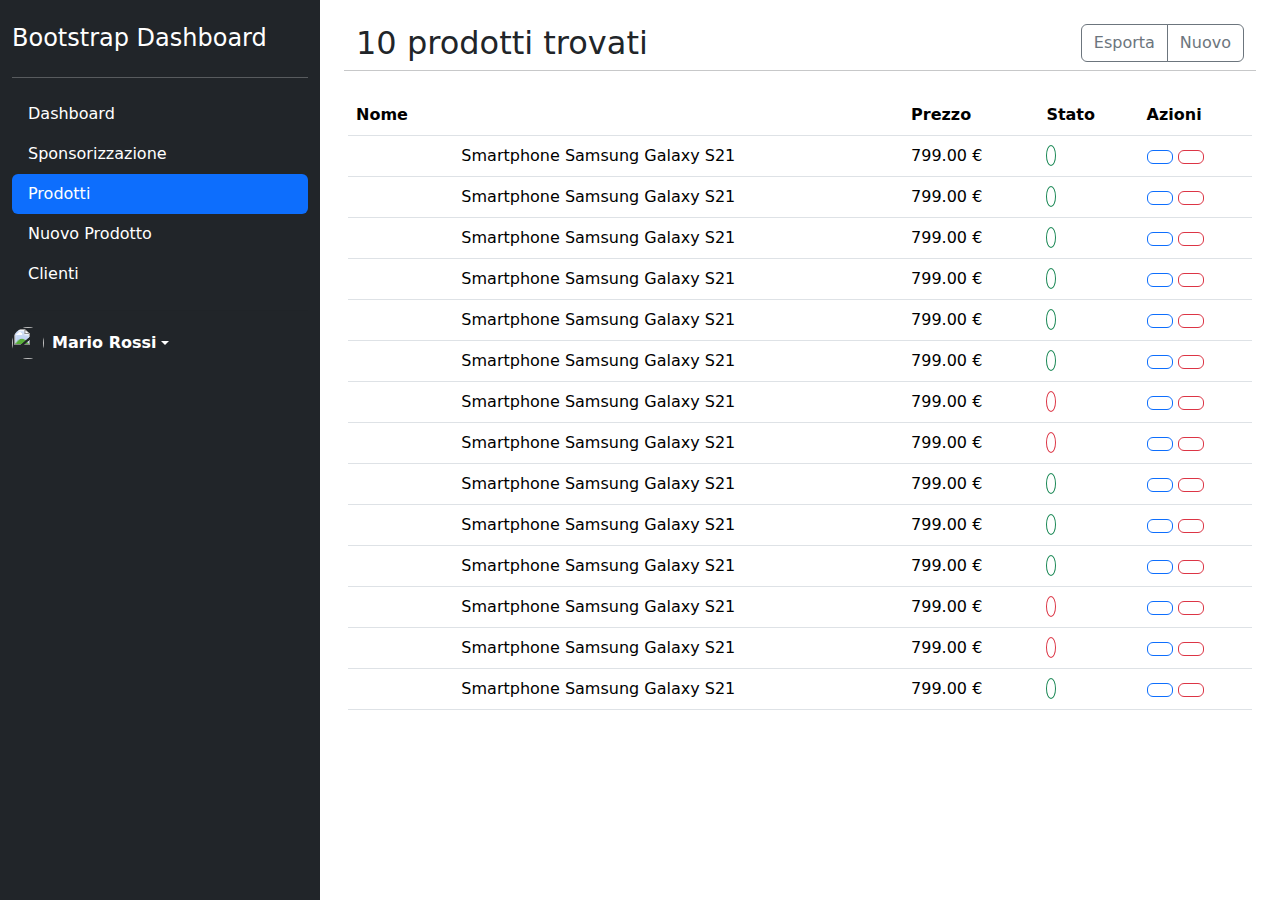
==== index.html @ bdc4a3fc "add: table" ====
<!DOCTYPE html>
<html lang="en">
  <head>
    <meta charset="UTF-8" />
    <meta name="viewport" content="width=device-width, initial-scale=1.0" />
    <title>Dashboard</title>

    <!-- bootstrap -->
    <link href="https://cdn.jsdelivr.net/npm/bootstrap@5.3.3/dist/css/bootstrap.min.css" rel="stylesheet" integrity="sha384-QWTKZyjpPEjISv5WaRU9OFeRpok6YctnYmDr5pNlyT2bRjXh0JMhjY6hW+ALEwIH" crossorigin="anonymous">

    <!-- font awesome -->
    <link rel="stylesheet" href="https://cdnjs.cloudflare.com/ajax/libs/font-awesome/6.5.1/css/all.min.css" integrity="sha512-DTOQO9RWCH3ppGqcWaEA1BIZOC6xxalwEsw9c2QQeAIftl+Vegovlnee1c9QX4TctnWMn13TZye+giMm8e2LwA==" crossorigin="anonymous" referrerpolicy="no-referrer" />
  
</head>
  <body>
    <!-- !HEADER -->
    <header>
        <!-- *NAVBAR -->
        <nav class="navbar bg-dark d-md-none" data-bs-theme="dark">
            <!-- ?CONTAINER -->
            <div class="container-fluid m-0">
                <!-- BRAND -->
                <a class="navbar-brand h1" href="#">Bootstrap Dashboard</a>

                <!-- HAMBURGER -->
                <button class="navbar-toggler" type="button" data-bs-toggle="collapse" data-bs-target="#navbarSupportedContent" aria-controls="navbarSupportedContent" aria-expanded="false" aria-label="Toggle navigation">
                    <i class="fa-solid fa-bars"></i>
                </button>
                
            </div>
            <!-- /CONTAINER -->
        </nav>
    </header>

    <div class="container-fluid">
        <div class="row vh-100">
            <!-- *SIDEBAR -->
            <div class="sidebar col-md-4 col-lg-3 collapse d-md-block bg-dark py-4" id="navbarSupportedContent">
                <!-- ?LOGO -->
                <a href="/" class="d-flex align-items-center mb-3 mb-md-0 me-md-auto text-white text-decoration-none">
                    <span class="fs-4 h1">Bootstrap Dashboard</span>
                </a>
                <hr class="text-white">
                <!-- ?SIDEBAR LIST -->
                <ul class="nav nav-pills flex-column mb-auto">
                    <li>
                        <a href="#" class="nav-link text-white">
                            <i class="fa-solid fa-house"></i> Dashboard
                        </a>
                    </li>
                    <li>
                        <a href="#" class="nav-link text-white">
                            <i class="fa-solid fa-chart-line"></i> Sponsorizzazione
                        </a>
                    </li>
                    <li>
                        <a href="index.html" class="nav-link text-white active">
                            <i class="fa-solid fa-box-archive"></i> Prodotti
                        </a>
                    </li>
                    <li>
                        <a href="#" class="nav-link text-white">
                            <i class="fa-solid fa-plus"></i> Nuovo Prodotto
                        </a>
                    </li>
                    <li>
                        <a href="#" class="nav-link text-white">
                            <i class="fa-solid fa-user-tie"></i> Clienti
                        </a>
                    </li>
                </ul>
                <hr />
                <!-- ?DROPDOWN -->
                <div class="dropdown">
                    <a href="#" class="d-flex align-items-center text-white text-decoration-none dropdown-toggle" data-bs-toggle="dropdown" aria-expanded="false">
                        <img src="https://github.com/mdo.png" alt="" width="32" height="32" class="rounded-circle me-2"/>
                        <strong>Mario Rossi</strong>
                    </a>
                    <ul class="dropdown-menu dropdown-menu-dark text-small shadow">
                        <li><a class="dropdown-item" href="#">Impostazioni</a></li>
                        <li><a class="dropdown-item" href="#">Profilo</a></li>
                        <li><hr class="dropdown-divider"></li>
                        <li><a class="dropdown-item" href="#">Esci</a></li>
                    </ul>
                </div>
            </div>
            
            <!-- !MAIN -->
            <main class="col-md-8 col-lg-9 p-3">
                <div class="container-fluid ">
                    <!-- *TITLE -->
                    <div class="row p-2">
                        <div class="col">
                            <h2>10 prodotti trovati</h2>
                        </div>
                        <!-- ?BUTTONS GROUP -->
                        <div class="col text-end">
                            <div class="btn-group">
                                <a href="#" class="btn btn-outline-secondary">Esporta</a>
                                <a href="#" class="btn btn-outline-secondary">Nuovo</a>
                              </div>
                        </div>
                        <hr>
                    </div>

                    <!-- *TABLE -->
                    <table class="table">
                        <thead>
                            <tr>
                                <th scope="col">Nome</th>
                                <th scope="col"></th>
                                <th scope="col" class="collapse d-md-table-cell">Prezzo</th>
                                <th scope="col" class="collapse d-lg-table-cell">Stato</th>
                                <th scope="col">Azioni</th>
                            </tr>
                        </thead>
                        <tbody>
                            <tr>
                                <th scope="row"><img src="https://picsum.photos/id/1/40/40" alt=""></th>
                                <td>
                                    Smartphone Samsung Galaxy S21 
                                    <p class="text-secondary collapse d-xxl-block">Display AMOLED, Fotocamera Ultra Wide Batteria a lunga durata</p>
                                </td>
                                <td class="collapse d-md-table-cell">799.00 €</td>
                                <td class="text-success collapse d-lg-table-cell">
                                    <span class="border border-success rounded-circle px-1"><i class="fa-solid fa-check"></i></span>
                                </td>
                                <td>
                                    <button type="button" class="btn btn-outline-primary"><i class="fa-solid fa-pencil"></i></button>
                                    <button type="button" class="btn btn-outline-danger"><i class="fa-solid fa-trash"></i></button>
                                </td>
                            </tr>
                            <tr>
                                <th scope="row"><img src="https://picsum.photos/id/1/40/40" alt=""></th>
                                <td>
                                    Smartphone Samsung Galaxy S21 
                                    <p class="text-secondary collapse d-xxl-block">Display AMOLED, Fotocamera Ultra Wide Batteria a lunga durata</p>
                                </td>
                                <td class="collapse d-md-table-cell">799.00 €</td>
                                <td class="text-success collapse d-lg-table-cell">
                                    <span class="border border-success rounded-circle px-1"><i class="fa-solid fa-check"></i></span>
                                </td>
                                <td>
                                    <button type="button" class="btn btn-outline-primary"><i class="fa-solid fa-pencil"></i></button>
                                    <button type="button" class="btn btn-outline-danger"><i class="fa-solid fa-trash"></i></button>
                                </td>
                            </tr>
                            <tr>
                                <th scope="row"><img src="https://picsum.photos/id/1/40/40" alt=""></th>
                                <td>
                                    Smartphone Samsung Galaxy S21 
                                    <p class="text-secondary collapse d-xxl-block">Display AMOLED, Fotocamera Ultra Wide Batteria a lunga durata</p>
                                </td>
                                <td class="collapse d-md-table-cell">799.00 €</td>
                                <td class="text-success collapse d-lg-table-cell">
                                    <span class="border border-success rounded-circle px-1"><i class="fa-solid fa-check"></i></span>
                                </td>
                                <td>
                                    <button type="button" class="btn btn-outline-primary"><i class="fa-solid fa-pencil"></i></button>
                                    <button type="button" class="btn btn-outline-danger"><i class="fa-solid fa-trash"></i></button>
                                </td>
                            </tr>
                            <tr>
                                <th scope="row"><img src="https://picsum.photos/id/1/40/40" alt=""></th>
                                <td>
                                    Smartphone Samsung Galaxy S21 
                                    <p class="text-secondary collapse d-xxl-block">Display AMOLED, Fotocamera Ultra Wide Batteria a lunga durata</p>
                                </td>
                                <td class="collapse d-md-table-cell">799.00 €</td>
                                <td class="text-success collapse d-lg-table-cell">
                                    <span class="border border-success rounded-circle px-1"><i class="fa-solid fa-check"></i></span>
                                </td>
                                <td>
                                    <button type="button" class="btn btn-outline-primary"><i class="fa-solid fa-pencil"></i></button>
                                    <button type="button" class="btn btn-outline-danger"><i class="fa-solid fa-trash"></i></button>
                                </td>
                            </tr>
                            <tr>
                                <th scope="row"><img src="https://picsum.photos/id/1/40/40" alt=""></th>
                                <td>
                                    Smartphone Samsung Galaxy S21 
                                    <p class="text-secondary collapse d-xxl-block">Display AMOLED, Fotocamera Ultra Wide Batteria a lunga durata</p>
                                </td>
                                <td class="collapse d-md-table-cell">799.00 €</td>
                                <td class="text-success collapse d-lg-table-cell">
                                    <span class="border border-success rounded-circle px-1"><i class="fa-solid fa-check"></i></span>
                                </td>
                                <td>
                                    <button type="button" class="btn btn-outline-primary"><i class="fa-solid fa-pencil"></i></button>
                                    <button type="button" class="btn btn-outline-danger"><i class="fa-solid fa-trash"></i></button>
                                </td>
                            </tr>
                            <tr>
                                <th scope="row"><img src="https://picsum.photos/id/1/40/40" alt=""></th>
                                <td>
                                    Smartphone Samsung Galaxy S21 
                                    <p class="text-secondary collapse d-xxl-block">Display AMOLED, Fotocamera Ultra Wide Batteria a lunga durata</p>
                                </td>
                                <td class="collapse d-md-table-cell">799.00 €</td>
                                <td class="text-success collapse d-lg-table-cell">
                                    <span class="border border-success rounded-circle px-1"><i class="fa-solid fa-check"></i></span>
                                </td>
                                <td>
                                    <button type="button" class="btn btn-outline-primary"><i class="fa-solid fa-pencil"></i></button>
                                    <button type="button" class="btn btn-outline-danger"><i class="fa-solid fa-trash"></i></button>
                                </td>
                            </tr>
                            <tr>
                                <th scope="row"><img src="https://picsum.photos/id/1/40/40" alt=""></th>
                                <td>
                                    Smartphone Samsung Galaxy S21 
                                    <p class="text-secondary collapse d-xxl-block">Display AMOLED, Fotocamera Ultra Wide Batteria a lunga durata</p>
                                </td>
                                <td class="collapse d-md-table-cell">799.00 €</td>
                                <td class="text-danger collapse d-lg-table-cell">
                                    <span class="border border-danger rounded-circle px-1"><i class="fa-solid fa-xmark"></i></span>
                                </td>
                                <td>
                                    <button type="button" class="btn btn-outline-primary"><i class="fa-solid fa-pencil"></i></button>
                                    <button type="button" class="btn btn-outline-danger"><i class="fa-solid fa-trash"></i></button>
                                </td>
                            </tr>
                            <tr>
                                <th scope="row"><img src="https://picsum.photos/id/1/40/40" alt=""></th>
                                <td>
                                    Smartphone Samsung Galaxy S21 
                                    <p class="text-secondary collapse d-xxl-block">Display AMOLED, Fotocamera Ultra Wide Batteria a lunga durata</p>
                                </td>
                                <td class="collapse d-md-table-cell">799.00 €</td>
                                <td class="text-danger collapse d-lg-table-cell">
                                    <span class="border border-danger rounded-circle px-1"><i class="fa-solid fa-xmark"></i></span>
                                </td>
                                <td>
                                    <button type="button" class="btn btn-outline-primary"><i class="fa-solid fa-pencil"></i></button>
                                    <button type="button" class="btn btn-outline-danger"><i class="fa-solid fa-trash"></i></button>
                                </td>
                            </tr>
                            <tr>
                                <th scope="row"><img src="https://picsum.photos/id/1/40/40" alt=""></th>
                                <td>
                                    Smartphone Samsung Galaxy S21 
                                    <p class="text-secondary collapse d-xxl-block">Display AMOLED, Fotocamera Ultra Wide Batteria a lunga durata</p>
                                </td>
                                <td class="collapse d-md-table-cell">799.00 €</td>
                                <td class="text-success collapse d-lg-table-cell">
                                    <span class="border border-success rounded-circle px-1"><i class="fa-solid fa-check"></i></span>
                                </td>
                                <td>
                                    <button type="button" class="btn btn-outline-primary"><i class="fa-solid fa-pencil"></i></button>
                                    <button type="button" class="btn btn-outline-danger"><i class="fa-solid fa-trash"></i></button>
                                </td>
                            </tr>
                            <tr>
                                <th scope="row"><img src="https://picsum.photos/id/1/40/40" alt=""></th>
                                <td>
                                    Smartphone Samsung Galaxy S21 
                                    <p class="text-secondary collapse d-xxl-block">Display AMOLED, Fotocamera Ultra Wide Batteria a lunga durata</p>
                                </td>
                                <td class="collapse d-md-table-cell">799.00 €</td>
                                <td class="text-success collapse d-lg-table-cell">
                                    <span class="border border-success rounded-circle px-1"><i class="fa-solid fa-check"></i></span>
                                </td>
                                <td>
                                    <button type="button" class="btn btn-outline-primary"><i class="fa-solid fa-pencil"></i></button>
                                    <button type="button" class="btn btn-outline-danger"><i class="fa-solid fa-trash"></i></button>
                                </td>
                            </tr>
                            <tr>
                                <th scope="row"><img src="https://picsum.photos/id/1/40/40" alt=""></th>
                                <td>
                                    Smartphone Samsung Galaxy S21 
                                    <p class="text-secondary collapse d-xxl-block">Display AMOLED, Fotocamera Ultra Wide Batteria a lunga durata</p>
                                </td>
                                <td class="collapse d-md-table-cell">799.00 €</td>
                                <td class="text-success collapse d-lg-table-cell">
                                    <span class="border border-success rounded-circle px-1"><i class="fa-solid fa-check"></i></span>
                                </td>
                                <td>
                                    <button type="button" class="btn btn-outline-primary"><i class="fa-solid fa-pencil"></i></button>
                                    <button type="button" class="btn btn-outline-danger"><i class="fa-solid fa-trash"></i></button>
                                </td>
                            </tr>
                            <tr>
                                <th scope="row"><img src="https://picsum.photos/id/1/40/40" alt=""></th>
                                <td>
                                    Smartphone Samsung Galaxy S21 
                                    <p class="text-secondary collapse d-xxl-block">Display AMOLED, Fotocamera Ultra Wide Batteria a lunga durata</p>
                                </td>
                                <td class="collapse d-md-table-cell">799.00 €</td>
                                <td class="text-danger collapse d-lg-table-cell">
                                    <span class="border border-danger rounded-circle px-1"><i class="fa-solid fa-xmark"></i></span>
                                </td>
                                <td>
                                    <button type="button" class="btn btn-outline-primary"><i class="fa-solid fa-pencil"></i></button>
                                    <button type="button" class="btn btn-outline-danger"><i class="fa-solid fa-trash"></i></button>
                                </td>
                            </tr>
                            <tr>
                                <th scope="row"><img src="https://picsum.photos/id/1/40/40" alt=""></th>
                                <td>
                                    Smartphone Samsung Galaxy S21 
                                    <p class="text-secondary collapse d-xxl-block">Display AMOLED, Fotocamera Ultra Wide Batteria a lunga durata</p>
                                </td>
                                <td class="collapse d-md-table-cell">799.00 €</td>
                                <td class="text-danger collapse d-lg-table-cell">
                                    <span class="border border-danger rounded-circle px-1"><i class="fa-solid fa-xmark"></i></span>
                                </td>
                                <td>
                                    <button type="button" class="btn btn-outline-primary"><i class="fa-solid fa-pencil"></i></button>
                                    <button type="button" class="btn btn-outline-danger"><i class="fa-solid fa-trash"></i></button>
                                </td>
                            </tr>
                            <tr>
                                <th scope="row"><img src="https://picsum.photos/id/1/40/40" alt=""></th>
                                <td>
                                    Smartphone Samsung Galaxy S21 
                                    <p class="text-secondary collapse d-xxl-block">Display AMOLED, Fotocamera Ultra Wide Batteria a lunga durata</p>
                                </td>
                                <td class="collapse d-md-table-cell">799.00 €</td>
                                <td class="text-success collapse d-lg-table-cell">
                                    <span class="border border-success rounded-circle px-1"><i class="fa-solid fa-check"></i></span>
                                </td>
                                <td>
                                    <button type="button" class="btn btn-outline-primary"><i class="fa-solid fa-pencil"></i></button>
                                    <button type="button" class="btn btn-outline-danger"><i class="fa-solid fa-trash"></i></button>
                                </td>
                            </tr>
                        </tbody>
                    </table>
                </div>
            </main>
            <!-- /Main -->

        </div>
    </div>

    <!-- bootstrap script -->
    <script src="https://cdn.jsdelivr.net/npm/bootstrap@5.3.3/dist/js/bootstrap.bundle.min.js" integrity="sha384-YvpcrYf0tY3lHB60NNkmXc5s9fDVZLESaAA55NDzOxhy9GkcIdslK1eN7N6jIeHz" crossorigin="anonymous"></script>

  </body>
</html>
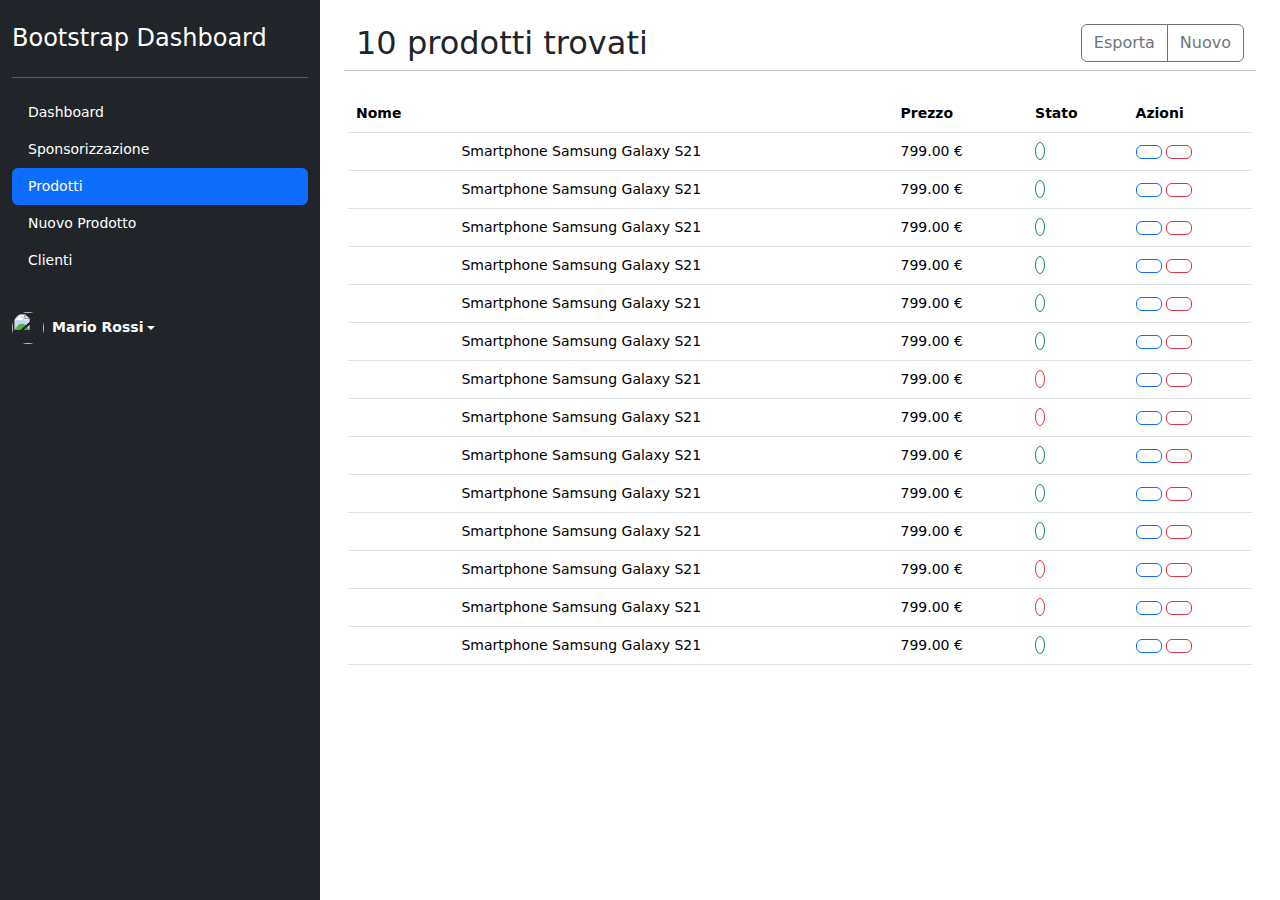
==== commit 1dff1917: "add: modal on the trash button in product table and bootstrap script on the sponsor page" ====
--- a/index.html
+++ b/index.html
@@ -12,7 +12,8 @@
     <link rel="stylesheet" href="https://cdnjs.cloudflare.com/ajax/libs/font-awesome/6.5.1/css/all.min.css" integrity="sha512-DTOQO9RWCH3ppGqcWaEA1BIZOC6xxalwEsw9c2QQeAIftl+Vegovlnee1c9QX4TctnWMn13TZye+giMm8e2LwA==" crossorigin="anonymous" referrerpolicy="no-referrer" />
   
 </head>
-  <body>
+<body>
+    <small>
     <!-- !HEADER -->
     <header>
         <!-- *NAVBAR -->
@@ -49,7 +50,7 @@
                         </a>
                     </li>
                     <li>
-                        <a href="#" class="nav-link text-white">
+                        <a href="sponsorship-plans.html" class="nav-link text-white">
                             <i class="fa-solid fa-chart-line"></i> Sponsorizzazione
                         </a>
                     </li>
@@ -59,7 +60,7 @@
                         </a>
                     </li>
                     <li>
-                        <a href="#" class="nav-link text-white">
+                        <a href="new-product.html" class="nav-link text-white">
                             <i class="fa-solid fa-plus"></i> Nuovo Prodotto
                         </a>
                     </li>
@@ -97,7 +98,7 @@
                         <div class="col text-end">
                             <div class="btn-group">
                                 <a href="#" class="btn btn-outline-secondary">Esporta</a>
-                                <a href="#" class="btn btn-outline-secondary">Nuovo</a>
+                                <a href="new-product.html" class="btn btn-outline-secondary">Nuovo</a>
                               </div>
                         </div>
                         <hr>
@@ -109,7 +110,7 @@
                             <tr>
                                 <th scope="col">Nome</th>
                                 <th scope="col"></th>
-                                <th scope="col" class="collapse d-md-table-cell">Prezzo</th>
+                                <th scope="col" class="collapse d-md-table-cell text-nowrap">Prezzo</th>
                                 <th scope="col" class="collapse d-lg-table-cell">Stato</th>
                                 <th scope="col">Azioni</th>
                             </tr>
@@ -121,88 +122,88 @@
                                     Smartphone Samsung Galaxy S21 
                                     <p class="text-secondary collapse d-xxl-block">Display AMOLED, Fotocamera Ultra Wide Batteria a lunga durata</p>
                                 </td>
-                                <td class="collapse d-md-table-cell">799.00 €</td>
-                                <td class="text-success collapse d-lg-table-cell">
-                                    <span class="border border-success rounded-circle px-1"><i class="fa-solid fa-check"></i></span>
-                                </td>
-                                <td>
-                                    <button type="button" class="btn btn-outline-primary"><i class="fa-solid fa-pencil"></i></button>
-                                    <button type="button" class="btn btn-outline-danger"><i class="fa-solid fa-trash"></i></button>
-                                </td>
-                            </tr>
-                            <tr>
-                                <th scope="row"><img src="https://picsum.photos/id/1/40/40" alt=""></th>
-                                <td>
-                                    Smartphone Samsung Galaxy S21 
-                                    <p class="text-secondary collapse d-xxl-block">Display AMOLED, Fotocamera Ultra Wide Batteria a lunga durata</p>
-                                </td>
-                                <td class="collapse d-md-table-cell">799.00 €</td>
-                                <td class="text-success collapse d-lg-table-cell">
-                                    <span class="border border-success rounded-circle px-1"><i class="fa-solid fa-check"></i></span>
-                                </td>
-                                <td>
-                                    <button type="button" class="btn btn-outline-primary"><i class="fa-solid fa-pencil"></i></button>
-                                    <button type="button" class="btn btn-outline-danger"><i class="fa-solid fa-trash"></i></button>
-                                </td>
-                            </tr>
-                            <tr>
-                                <th scope="row"><img src="https://picsum.photos/id/1/40/40" alt=""></th>
-                                <td>
-                                    Smartphone Samsung Galaxy S21 
-                                    <p class="text-secondary collapse d-xxl-block">Display AMOLED, Fotocamera Ultra Wide Batteria a lunga durata</p>
-                                </td>
-                                <td class="collapse d-md-table-cell">799.00 €</td>
-                                <td class="text-success collapse d-lg-table-cell">
-                                    <span class="border border-success rounded-circle px-1"><i class="fa-solid fa-check"></i></span>
-                                </td>
-                                <td>
-                                    <button type="button" class="btn btn-outline-primary"><i class="fa-solid fa-pencil"></i></button>
-                                    <button type="button" class="btn btn-outline-danger"><i class="fa-solid fa-trash"></i></button>
-                                </td>
-                            </tr>
-                            <tr>
-                                <th scope="row"><img src="https://picsum.photos/id/1/40/40" alt=""></th>
-                                <td>
-                                    Smartphone Samsung Galaxy S21 
-                                    <p class="text-secondary collapse d-xxl-block">Display AMOLED, Fotocamera Ultra Wide Batteria a lunga durata</p>
-                                </td>
-                                <td class="collapse d-md-table-cell">799.00 €</td>
-                                <td class="text-success collapse d-lg-table-cell">
-                                    <span class="border border-success rounded-circle px-1"><i class="fa-solid fa-check"></i></span>
-                                </td>
-                                <td>
-                                    <button type="button" class="btn btn-outline-primary"><i class="fa-solid fa-pencil"></i></button>
-                                    <button type="button" class="btn btn-outline-danger"><i class="fa-solid fa-trash"></i></button>
-                                </td>
-                            </tr>
-                            <tr>
-                                <th scope="row"><img src="https://picsum.photos/id/1/40/40" alt=""></th>
-                                <td>
-                                    Smartphone Samsung Galaxy S21 
-                                    <p class="text-secondary collapse d-xxl-block">Display AMOLED, Fotocamera Ultra Wide Batteria a lunga durata</p>
-                                </td>
-                                <td class="collapse d-md-table-cell">799.00 €</td>
-                                <td class="text-success collapse d-lg-table-cell">
-                                    <span class="border border-success rounded-circle px-1"><i class="fa-solid fa-check"></i></span>
-                                </td>
-                                <td>
-                                    <button type="button" class="btn btn-outline-primary"><i class="fa-solid fa-pencil"></i></button>
-                                    <button type="button" class="btn btn-outline-danger"><i class="fa-solid fa-trash"></i></button>
-                                </td>
-                            </tr>
-                            <tr>
-                                <th scope="row"><img src="https://picsum.photos/id/1/40/40" alt=""></th>
-                                <td>
-                                    Smartphone Samsung Galaxy S21 
-                                    <p class="text-secondary collapse d-xxl-block">Display AMOLED, Fotocamera Ultra Wide Batteria a lunga durata</p>
-                                </td>
-                                <td class="collapse d-md-table-cell">799.00 €</td>
-                                <td class="text-success collapse d-lg-table-cell">
-                                    <span class="border border-success rounded-circle px-1"><i class="fa-solid fa-check"></i></span>
-                                </td>
-                                <td>
-                                    <button type="button" class="btn btn-outline-primary"><i class="fa-solid fa-pencil"></i></button>
-                                    <button type="button" class="btn btn-outline-danger"><i class="fa-solid fa-trash"></i></button>
+                                <td class="collapse d-md-table-cell text-nowrap">799.00 €</td>
+                                <td class="text-success collapse d-lg-table-cell">
+                                    <span class="border border-success rounded-circle px-1"><i class="fa-solid fa-check"></i></span>
+                                </td>
+                                <td class="text-nowrap">
+                                    <button type="button" class="btn btn-outline-primary"><i class="fa-solid fa-pencil"></i></button>
+                                    <button type="button" class="btn btn-outline-danger" data-bs-toggle="modal" data-bs-target=".modal"><i class="fa-solid fa-trash"></i></button>
+                                </td>
+                            </tr>
+                            <tr>
+                                <th scope="row"><img src="https://picsum.photos/id/1/40/40" alt=""></th>
+                                <td>
+                                    Smartphone Samsung Galaxy S21 
+                                    <p class="text-secondary collapse d-xxl-block">Display AMOLED, Fotocamera Ultra Wide Batteria a lunga durata</p>
+                                </td>
+                                <td class="collapse d-md-table-cell">799.00 €</td>
+                                <td class="text-success collapse d-lg-table-cell">
+                                    <span class="border border-success rounded-circle px-1"><i class="fa-solid fa-check"></i></span>
+                                </td>
+                                <td>
+                                    <button type="button" class="btn btn-outline-primary"><i class="fa-solid fa-pencil"></i></button>
+                                    <button type="button" class="btn btn-outline-danger" data-bs-toggle="modal" data-bs-target=".modal"><i class="fa-solid fa-trash"></i></button>
+                                </td>
+                            </tr>
+                            <tr>
+                                <th scope="row"><img src="https://picsum.photos/id/1/40/40" alt=""></th>
+                                <td>
+                                    Smartphone Samsung Galaxy S21 
+                                    <p class="text-secondary collapse d-xxl-block">Display AMOLED, Fotocamera Ultra Wide Batteria a lunga durata</p>
+                                </td>
+                                <td class="collapse d-md-table-cell">799.00 €</td>
+                                <td class="text-success collapse d-lg-table-cell">
+                                    <span class="border border-success rounded-circle px-1"><i class="fa-solid fa-check"></i></span>
+                                </td>
+                                <td>
+                                    <button type="button" class="btn btn-outline-primary"><i class="fa-solid fa-pencil"></i></button>
+                                    <button type="button" class="btn btn-outline-danger" data-bs-toggle="modal" data-bs-target=".modal"><i class="fa-solid fa-trash"></i></button>
+                                </td>
+                            </tr>
+                            <tr>
+                                <th scope="row"><img src="https://picsum.photos/id/1/40/40" alt=""></th>
+                                <td>
+                                    Smartphone Samsung Galaxy S21 
+                                    <p class="text-secondary collapse d-xxl-block">Display AMOLED, Fotocamera Ultra Wide Batteria a lunga durata</p>
+                                </td>
+                                <td class="collapse d-md-table-cell">799.00 €</td>
+                                <td class="text-success collapse d-lg-table-cell">
+                                    <span class="border border-success rounded-circle px-1"><i class="fa-solid fa-check"></i></span>
+                                </td>
+                                <td>
+                                    <button type="button" class="btn btn-outline-primary"><i class="fa-solid fa-pencil"></i></button>
+                                    <button type="button" class="btn btn-outline-danger" data-bs-toggle="modal" data-bs-target=".modal"><i class="fa-solid fa-trash"></i></button>
+                                </td>
+                            </tr>
+                            <tr>
+                                <th scope="row"><img src="https://picsum.photos/id/1/40/40" alt=""></th>
+                                <td>
+                                    Smartphone Samsung Galaxy S21 
+                                    <p class="text-secondary collapse d-xxl-block">Display AMOLED, Fotocamera Ultra Wide Batteria a lunga durata</p>
+                                </td>
+                                <td class="collapse d-md-table-cell">799.00 €</td>
+                                <td class="text-success collapse d-lg-table-cell">
+                                    <span class="border border-success rounded-circle px-1"><i class="fa-solid fa-check"></i></span>
+                                </td>
+                                <td>
+                                    <button type="button" class="btn btn-outline-primary"><i class="fa-solid fa-pencil"></i></button>
+                                    <button type="button" class="btn btn-outline-danger" data-bs-toggle="modal" data-bs-target=".modal"><i class="fa-solid fa-trash"></i></button>
+                                </td>
+                            </tr>
+                            <tr>
+                                <th scope="row"><img src="https://picsum.photos/id/1/40/40" alt=""></th>
+                                <td>
+                                    Smartphone Samsung Galaxy S21 
+                                    <p class="text-secondary collapse d-xxl-block">Display AMOLED, Fotocamera Ultra Wide Batteria a lunga durata</p>
+                                </td>
+                                <td class="collapse d-md-table-cell">799.00 €</td>
+                                <td class="text-success collapse d-lg-table-cell">
+                                    <span class="border border-success rounded-circle px-1"><i class="fa-solid fa-check"></i></span>
+                                </td>
+                                <td>
+                                    <button type="button" class="btn btn-outline-primary"><i class="fa-solid fa-pencil"></i></button>
+                                    <button type="button" class="btn btn-outline-danger" data-bs-toggle="modal" data-bs-target=".modal"><i class="fa-solid fa-trash"></i></button>
                                 </td>
                             </tr>
                             <tr>
@@ -217,7 +218,7 @@
                                 </td>
                                 <td>
                                     <button type="button" class="btn btn-outline-primary"><i class="fa-solid fa-pencil"></i></button>
-                                    <button type="button" class="btn btn-outline-danger"><i class="fa-solid fa-trash"></i></button>
+                                    <button type="button" class="btn btn-outline-danger" data-bs-toggle="modal" data-bs-target=".modal"><i class="fa-solid fa-trash"></i></button>
                                 </td>
                             </tr>
                             <tr>
@@ -232,52 +233,52 @@
                                 </td>
                                 <td>
                                     <button type="button" class="btn btn-outline-primary"><i class="fa-solid fa-pencil"></i></button>
-                                    <button type="button" class="btn btn-outline-danger"><i class="fa-solid fa-trash"></i></button>
-                                </td>
-                            </tr>
-                            <tr>
-                                <th scope="row"><img src="https://picsum.photos/id/1/40/40" alt=""></th>
-                                <td>
-                                    Smartphone Samsung Galaxy S21 
-                                    <p class="text-secondary collapse d-xxl-block">Display AMOLED, Fotocamera Ultra Wide Batteria a lunga durata</p>
-                                </td>
-                                <td class="collapse d-md-table-cell">799.00 €</td>
-                                <td class="text-success collapse d-lg-table-cell">
-                                    <span class="border border-success rounded-circle px-1"><i class="fa-solid fa-check"></i></span>
-                                </td>
-                                <td>
-                                    <button type="button" class="btn btn-outline-primary"><i class="fa-solid fa-pencil"></i></button>
-                                    <button type="button" class="btn btn-outline-danger"><i class="fa-solid fa-trash"></i></button>
-                                </td>
-                            </tr>
-                            <tr>
-                                <th scope="row"><img src="https://picsum.photos/id/1/40/40" alt=""></th>
-                                <td>
-                                    Smartphone Samsung Galaxy S21 
-                                    <p class="text-secondary collapse d-xxl-block">Display AMOLED, Fotocamera Ultra Wide Batteria a lunga durata</p>
-                                </td>
-                                <td class="collapse d-md-table-cell">799.00 €</td>
-                                <td class="text-success collapse d-lg-table-cell">
-                                    <span class="border border-success rounded-circle px-1"><i class="fa-solid fa-check"></i></span>
-                                </td>
-                                <td>
-                                    <button type="button" class="btn btn-outline-primary"><i class="fa-solid fa-pencil"></i></button>
-                                    <button type="button" class="btn btn-outline-danger"><i class="fa-solid fa-trash"></i></button>
-                                </td>
-                            </tr>
-                            <tr>
-                                <th scope="row"><img src="https://picsum.photos/id/1/40/40" alt=""></th>
-                                <td>
-                                    Smartphone Samsung Galaxy S21 
-                                    <p class="text-secondary collapse d-xxl-block">Display AMOLED, Fotocamera Ultra Wide Batteria a lunga durata</p>
-                                </td>
-                                <td class="collapse d-md-table-cell">799.00 €</td>
-                                <td class="text-success collapse d-lg-table-cell">
-                                    <span class="border border-success rounded-circle px-1"><i class="fa-solid fa-check"></i></span>
-                                </td>
-                                <td>
-                                    <button type="button" class="btn btn-outline-primary"><i class="fa-solid fa-pencil"></i></button>
-                                    <button type="button" class="btn btn-outline-danger"><i class="fa-solid fa-trash"></i></button>
+                                    <button type="button" class="btn btn-outline-danger" data-bs-toggle="modal" data-bs-target=".modal"><i class="fa-solid fa-trash"></i></button>
+                                </td>
+                            </tr>
+                            <tr>
+                                <th scope="row"><img src="https://picsum.photos/id/1/40/40" alt=""></th>
+                                <td>
+                                    Smartphone Samsung Galaxy S21 
+                                    <p class="text-secondary collapse d-xxl-block">Display AMOLED, Fotocamera Ultra Wide Batteria a lunga durata</p>
+                                </td>
+                                <td class="collapse d-md-table-cell">799.00 €</td>
+                                <td class="text-success collapse d-lg-table-cell">
+                                    <span class="border border-success rounded-circle px-1"><i class="fa-solid fa-check"></i></span>
+                                </td>
+                                <td>
+                                    <button type="button" class="btn btn-outline-primary"><i class="fa-solid fa-pencil"></i></button>
+                                    <button type="button" class="btn btn-outline-danger" data-bs-toggle="modal" data-bs-target=".modal"><i class="fa-solid fa-trash"></i></button>
+                                </td>
+                            </tr>
+                            <tr>
+                                <th scope="row"><img src="https://picsum.photos/id/1/40/40" alt=""></th>
+                                <td>
+                                    Smartphone Samsung Galaxy S21 
+                                    <p class="text-secondary collapse d-xxl-block">Display AMOLED, Fotocamera Ultra Wide Batteria a lunga durata</p>
+                                </td>
+                                <td class="collapse d-md-table-cell">799.00 €</td>
+                                <td class="text-success collapse d-lg-table-cell">
+                                    <span class="border border-success rounded-circle px-1"><i class="fa-solid fa-check"></i></span>
+                                </td>
+                                <td>
+                                    <button type="button" class="btn btn-outline-primary"><i class="fa-solid fa-pencil"></i></button>
+                                    <button type="button" class="btn btn-outline-danger" data-bs-toggle="modal" data-bs-target=".modal"><i class="fa-solid fa-trash"></i></button>
+                                </td>
+                            </tr>
+                            <tr>
+                                <th scope="row"><img src="https://picsum.photos/id/1/40/40" alt=""></th>
+                                <td>
+                                    Smartphone Samsung Galaxy S21 
+                                    <p class="text-secondary collapse d-xxl-block">Display AMOLED, Fotocamera Ultra Wide Batteria a lunga durata</p>
+                                </td>
+                                <td class="collapse d-md-table-cell">799.00 €</td>
+                                <td class="text-success collapse d-lg-table-cell">
+                                    <span class="border border-success rounded-circle px-1"><i class="fa-solid fa-check"></i></span>
+                                </td>
+                                <td>
+                                    <button type="button" class="btn btn-outline-primary"><i class="fa-solid fa-pencil"></i></button>
+                                    <button type="button" class="btn btn-outline-danger" data-bs-toggle="modal" data-bs-target=".modal"><i class="fa-solid fa-trash"></i></button>
                                 </td>
                             </tr>
                             <tr>
@@ -292,7 +293,7 @@
                                 </td>
                                 <td>
                                     <button type="button" class="btn btn-outline-primary"><i class="fa-solid fa-pencil"></i></button>
-                                    <button type="button" class="btn btn-outline-danger"><i class="fa-solid fa-trash"></i></button>
+                                    <button type="button" class="btn btn-outline-danger" data-bs-toggle="modal" data-bs-target=".modal"><i class="fa-solid fa-trash"></i></button>
                                 </td>
                             </tr>
                             <tr>
@@ -307,27 +308,43 @@
                                 </td>
                                 <td>
                                     <button type="button" class="btn btn-outline-primary"><i class="fa-solid fa-pencil"></i></button>
-                                    <button type="button" class="btn btn-outline-danger"><i class="fa-solid fa-trash"></i></button>
-                                </td>
-                            </tr>
-                            <tr>
-                                <th scope="row"><img src="https://picsum.photos/id/1/40/40" alt=""></th>
-                                <td>
-                                    Smartphone Samsung Galaxy S21 
-                                    <p class="text-secondary collapse d-xxl-block">Display AMOLED, Fotocamera Ultra Wide Batteria a lunga durata</p>
-                                </td>
-                                <td class="collapse d-md-table-cell">799.00 €</td>
-                                <td class="text-success collapse d-lg-table-cell">
-                                    <span class="border border-success rounded-circle px-1"><i class="fa-solid fa-check"></i></span>
-                                </td>
-                                <td>
-                                    <button type="button" class="btn btn-outline-primary"><i class="fa-solid fa-pencil"></i></button>
-                                    <button type="button" class="btn btn-outline-danger"><i class="fa-solid fa-trash"></i></button>
+                                    <button type="button" class="btn btn-outline-danger" data-bs-toggle="modal" data-bs-target=".modal"><i class="fa-solid fa-trash"></i></button>
+                                </td>
+                            </tr>
+                            <tr>
+                                <th scope="row"><img src="https://picsum.photos/id/1/40/40" alt=""></th>
+                                <td>
+                                    Smartphone Samsung Galaxy S21 
+                                    <p class="text-secondary collapse d-xxl-block">Display AMOLED, Fotocamera Ultra Wide Batteria a lunga durata</p>
+                                </td>
+                                <td class="collapse d-md-table-cell">799.00 €</td>
+                                <td class="text-success collapse d-lg-table-cell">
+                                    <span class="border border-success rounded-circle px-1"><i class="fa-solid fa-check"></i></span>
+                                </td>
+                                <td>
+                                    <button type="button" class="btn btn-outline-primary"><i class="fa-solid fa-pencil"></i></button>
+                                    <button type="button" class="btn btn-outline-danger" data-bs-toggle="modal" data-bs-target=".modal"><i class="fa-solid fa-trash"></i></button>
                                 </td>
                             </tr>
                         </tbody>
                     </table>
                 </div>
+
+                <!-- *MODAL -->
+                <div class="modal" tabindex="-1">
+                    <div class="modal-dialog">
+                        <div class="modal-content">
+                            <div class="modal-body text-center">
+                                <h5 class="modal-title">Elimina prodotto</h5>
+                                <p>L'eliminazione sarà irreversibile, sei sicuro?</p>
+                            </div>
+                            <div class="modal-footer p-0">
+                                <div class="col m-0 text-center border-end"><button type="button" class="btn p-3 w-100 h-100 text-primary fw-bold">Si, continua</button></div>
+                                <div class="col m-0 text-center"><button type="button" class="btn p-3 w-100 h-100 text-primary" data-bs-dismiss="modal">Annulla</button></div>
+                            </div>
+                        </div>
+                    </div>
+                </div>            
             </main>
             <!-- /Main -->
 
@@ -336,6 +353,6 @@
 
     <!-- bootstrap script -->
     <script src="https://cdn.jsdelivr.net/npm/bootstrap@5.3.3/dist/js/bootstrap.bundle.min.js" integrity="sha384-YvpcrYf0tY3lHB60NNkmXc5s9fDVZLESaAA55NDzOxhy9GkcIdslK1eN7N6jIeHz" crossorigin="anonymous"></script>
-
-  </body>
+</small>
+</body>
 </html>
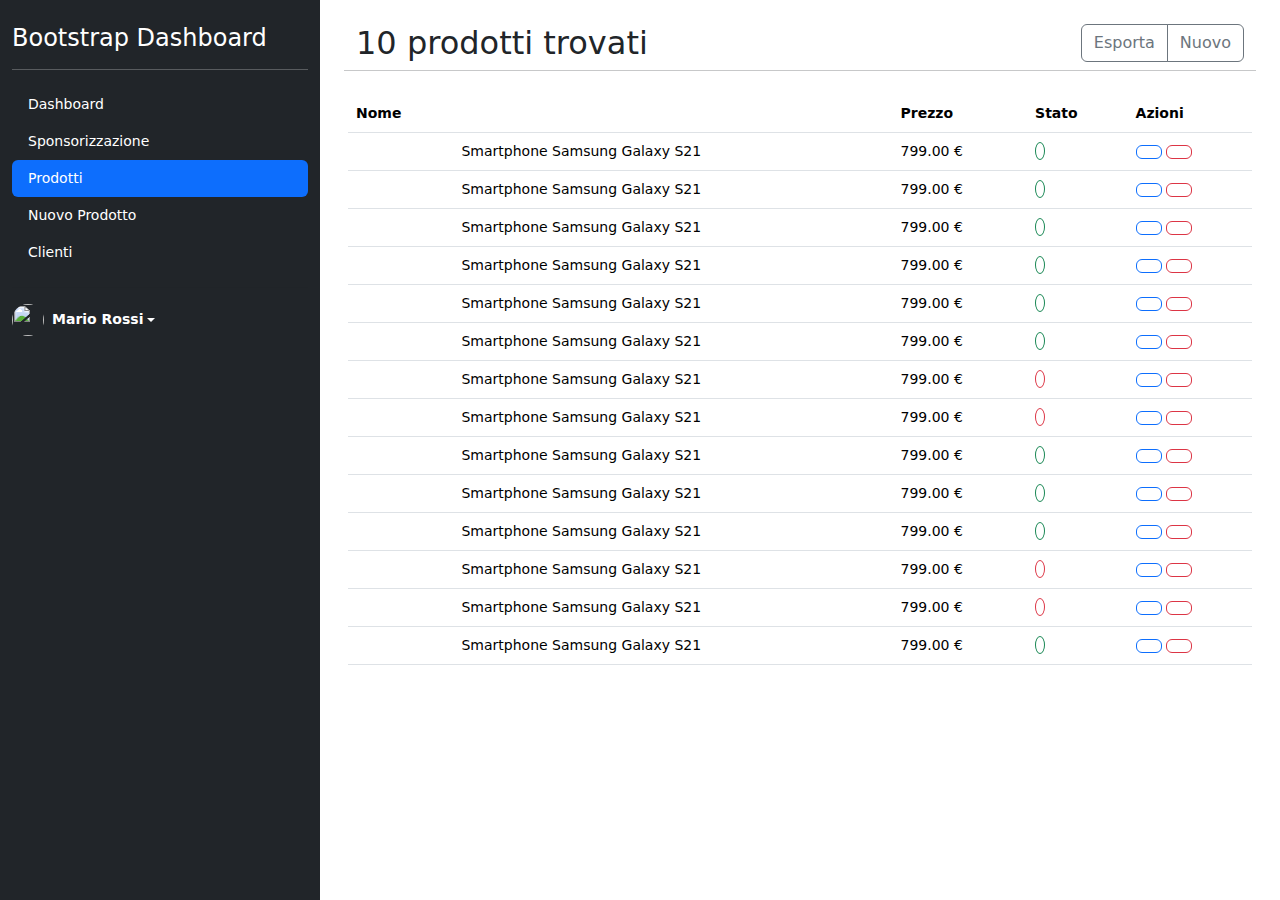
==== commit 86e8ef74: "fix: the layout of dropdown in yhe nav section" ====
--- a/index.html
+++ b/index.html
@@ -38,41 +38,56 @@
             <!-- *SIDEBAR -->
             <div class="sidebar col-md-4 col-lg-3 collapse d-md-block bg-dark py-4" id="navbarSupportedContent">
                 <!-- ?LOGO -->
-                <a href="/" class="d-flex align-items-center mb-3 mb-md-0 me-md-auto text-white text-decoration-none">
+                <a href="/" class="d-flex align-items-center mb-3 mb-md-0 me-md-auto text-white text-decoration-none d-none d-md-block">
                     <span class="fs-4 h1">Bootstrap Dashboard</span>
                 </a>
-                <hr class="text-white">
+                <hr class="text-white d-none d-md-block">
                 <!-- ?SIDEBAR LIST -->
                 <ul class="nav nav-pills flex-column mb-auto">
                     <li>
-                        <a href="#" class="nav-link text-white">
+                        <a href="#" class="nav-link text-white d-none d-md-block">
                             <i class="fa-solid fa-house"></i> Dashboard
                         </a>
-                    </li>
-                    <li>
-                        <a href="sponsorship-plans.html" class="nav-link text-white">
+                        <a href="#" class="nav-link text-white d-block d-md-none">
+                            Dashboard
+                        </a>
+                    </li>
+                    <li>
+                        <a href="sponsorship-plans.html" class="nav-link text-white d-none d-md-block">
                             <i class="fa-solid fa-chart-line"></i> Sponsorizzazione
                         </a>
-                    </li>
-                    <li>
-                        <a href="index.html" class="nav-link text-white active">
+                        <a href="sponsorship-plans.html" class="nav-link text-white d-md-none">
+                            Sponsorizzazione
+                        </a>
+                    </li>
+                    <li>
+                        <a href="index.html" class="nav-link text-white active d-none d-md-block">
                             <i class="fa-solid fa-box-archive"></i> Prodotti
                         </a>
-                    </li>
-                    <li>
-                        <a href="new-product.html" class="nav-link text-white">
+                        <a href="index.html" class="nav-link text-white d-md-none">
+                            Prodotti
+                        </a>
+                    </li>
+                    <li>
+                        <a href="new-product.html" class="nav-link text-white d-none d-md-block">
                             <i class="fa-solid fa-plus"></i> Nuovo Prodotto
                         </a>
-                    </li>
-                    <li>
-                        <a href="#" class="nav-link text-white">
+                        <a href="new-product.html" class="nav-link text-white d-md-none">
+                            Nuovo Prodotto
+                        </a>
+                    </li>
+                    <li>
+                        <a href="#" class="nav-link text-white d-none d-md-block">
                             <i class="fa-solid fa-user-tie"></i> Clienti
+                        </a>
+                        <a href="#" class="nav-link text-white d-md-none">
+                            Clienti
                         </a>
                     </li>
                 </ul>
                 <hr />
                 <!-- ?DROPDOWN -->
-                <div class="dropdown">
+                <div class="dropdown collapse d-md-block">
                     <a href="#" class="d-flex align-items-center text-white text-decoration-none dropdown-toggle" data-bs-toggle="dropdown" aria-expanded="false">
                         <img src="https://github.com/mdo.png" alt="" width="32" height="32" class="rounded-circle me-2"/>
                         <strong>Mario Rossi</strong>
@@ -84,6 +99,25 @@
                         <li><a class="dropdown-item" href="#">Esci</a></li>
                     </ul>
                 </div>
+
+                <ul class="nav nav-pills flex-column mb-auto d-md-none">
+                    <li>
+                        <a href="#" class="nav-link text-white">
+                            Impostazioni
+                        </a>
+                    </li>
+                    <li>
+                        <a href="#" class="nav-link text-white">
+                            Profilo
+                        </a>
+                    </li>
+                    <li>
+                        <a href="#" class="nav-link text-white">
+                            Esci
+                        </a>
+                    </li>
+                </ul>
+
             </div>
             
             <!-- !MAIN -->
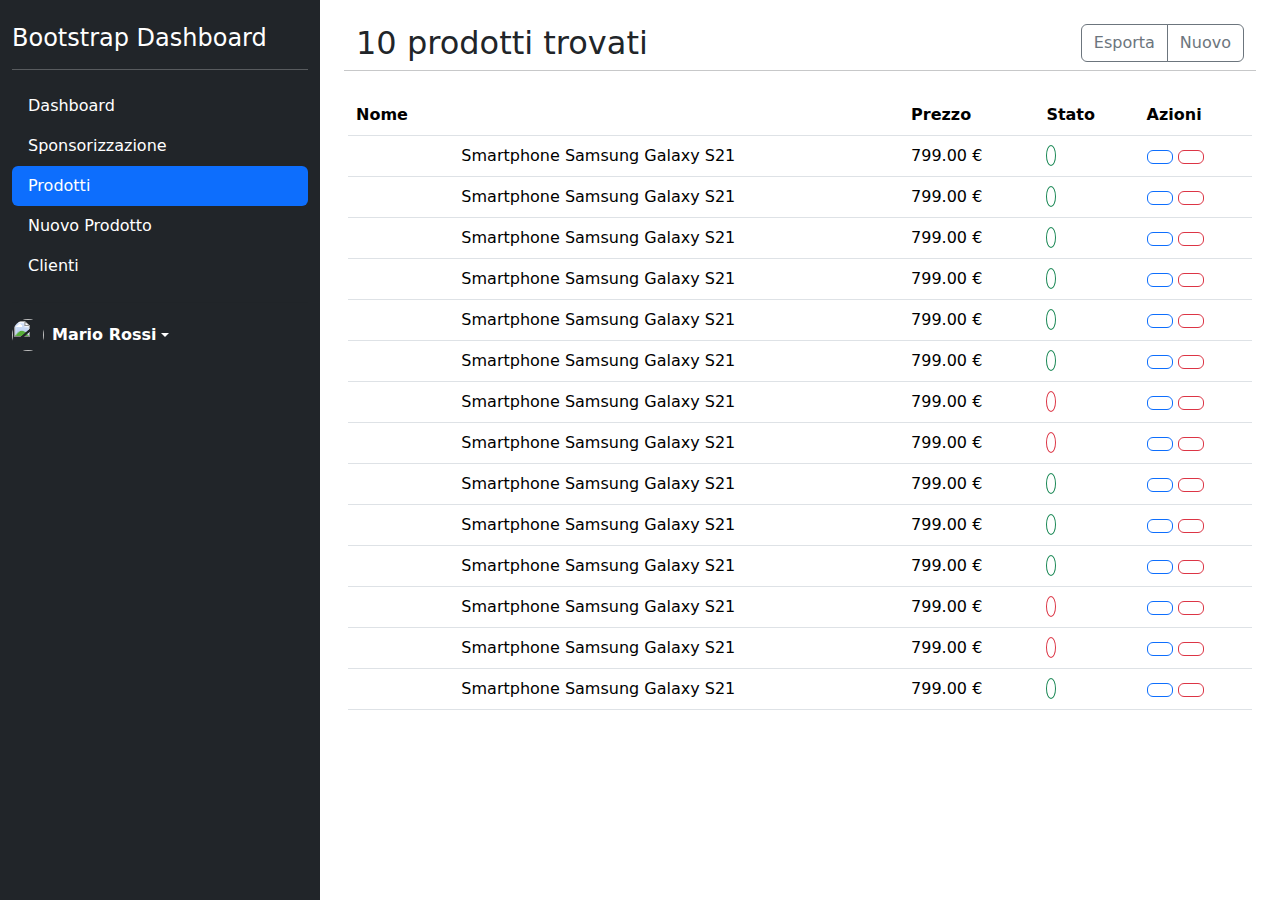
==== commit 9bf2f43f: "add: dashboard page and clients page" ====
--- a/index.html
+++ b/index.html
@@ -13,7 +13,6 @@
   
 </head>
 <body>
-    <small>
     <!-- !HEADER -->
     <header>
         <!-- *NAVBAR -->
@@ -45,10 +44,10 @@
                 <!-- ?SIDEBAR LIST -->
                 <ul class="nav nav-pills flex-column mb-auto">
                     <li>
-                        <a href="#" class="nav-link text-white d-none d-md-block">
+                        <a href="dashborad.html" class="nav-link text-white d-none d-md-block">
                             <i class="fa-solid fa-house"></i> Dashboard
                         </a>
-                        <a href="#" class="nav-link text-white d-block d-md-none">
+                        <a href="dashborad.html" class="nav-link text-white d-block d-md-none">
                             Dashboard
                         </a>
                     </li>
@@ -77,10 +76,10 @@
                         </a>
                     </li>
                     <li>
-                        <a href="#" class="nav-link text-white d-none d-md-block">
+                        <a href="clients.html" class="nav-link text-white d-none d-md-block">
                             <i class="fa-solid fa-user-tie"></i> Clienti
                         </a>
-                        <a href="#" class="nav-link text-white d-md-none">
+                        <a href="clients.html" class="nav-link text-white d-md-none">
                             Clienti
                         </a>
                     </li>
@@ -387,6 +386,5 @@
 
     <!-- bootstrap script -->
     <script src="https://cdn.jsdelivr.net/npm/bootstrap@5.3.3/dist/js/bootstrap.bundle.min.js" integrity="sha384-YvpcrYf0tY3lHB60NNkmXc5s9fDVZLESaAA55NDzOxhy9GkcIdslK1eN7N6jIeHz" crossorigin="anonymous"></script>
-</small>
 </body>
 </html>
